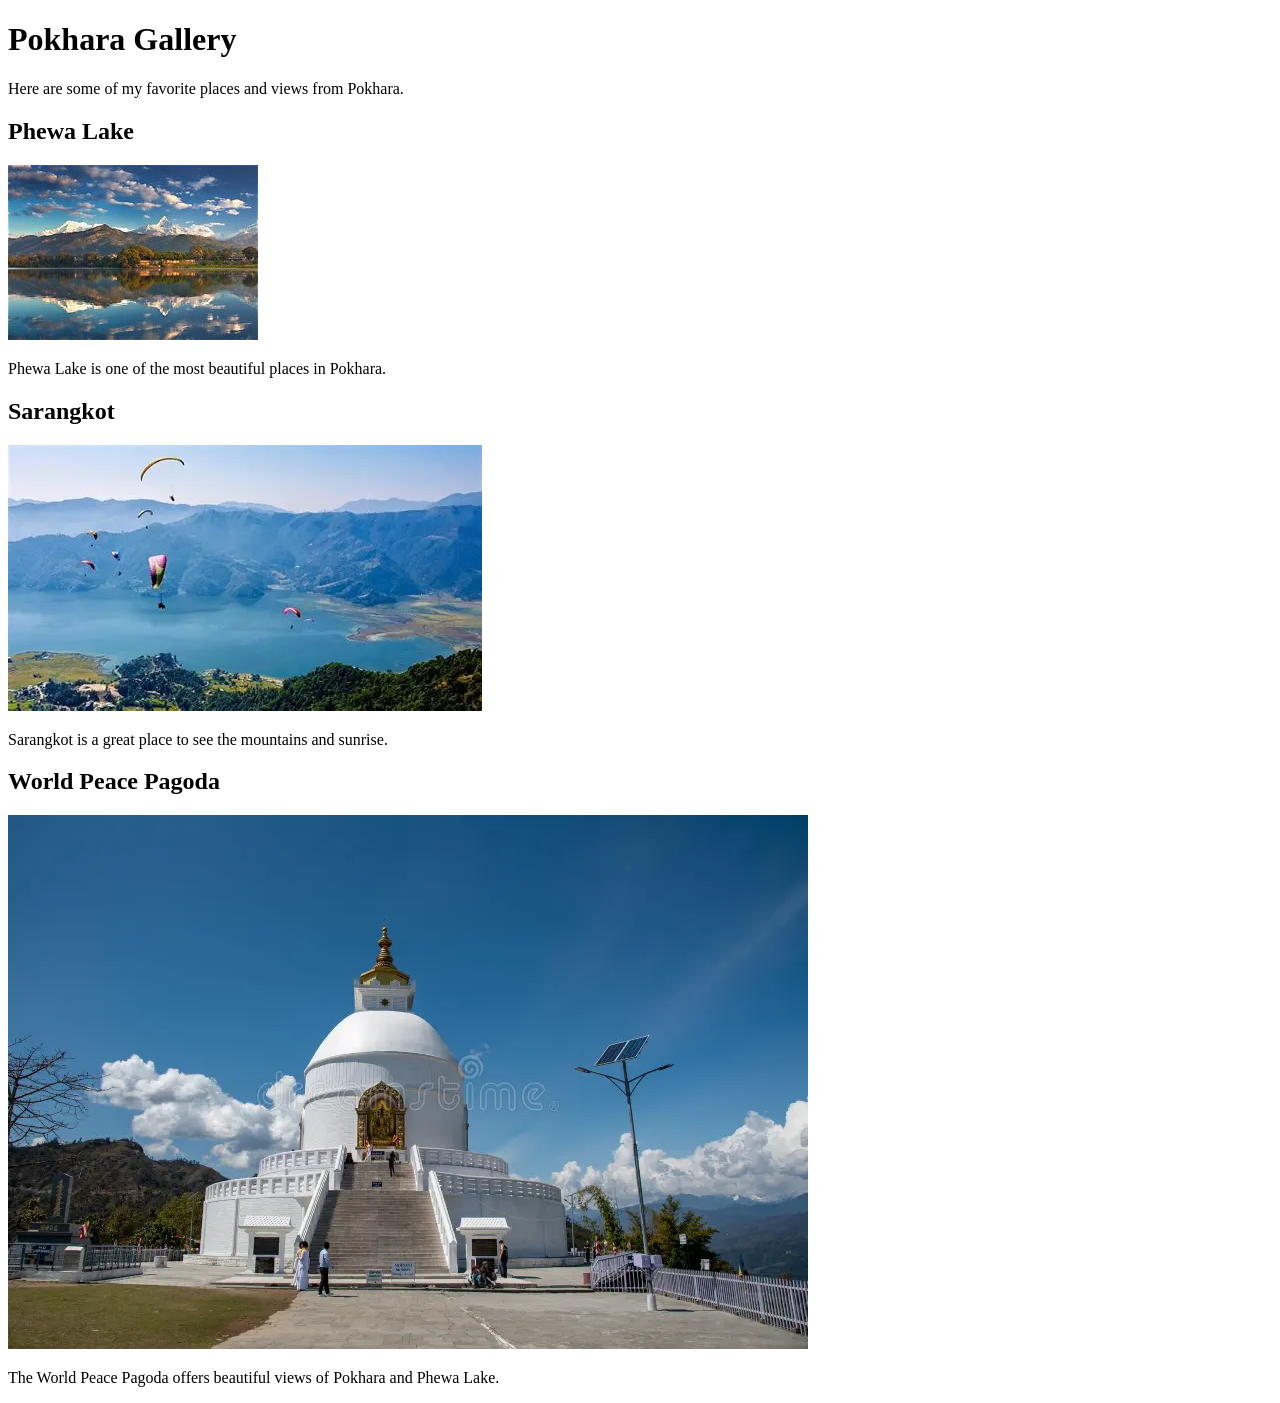
==== Gallery.html @ e899af38 "Add Images" ====
<!DOCTYPE html>
<html>
<head>
    <title>Pokhara Gallery</title>
</head>

<body>

    <h1>Pokhara Gallery</h1>

    <p>Here are some of my favorite places and views from Pokhara.</p>

    <h2>Phewa Lake</h2>
    <img src="Pokhara.jpg" alt="Phewa Lake in Pokhara">
    <p>Phewa Lake is one of the most beautiful places in Pokhara.</p>

    <h2>Sarangkot</h2>
    <img src="Sarangkot.jpg" alt="View from Sarangkot">
    <p>Sarangkot is a great place to see the mountains and sunrise.</p>

    <h2>World Peace Pagoda</h2>
    <img src="Peacepagoda.jpg" alt="World Peace Pagoda in Pokhara">
    <p>The World Peace Pagoda offers beautiful views of Pokhara and Phewa Lake.</p>

</body>
</html>
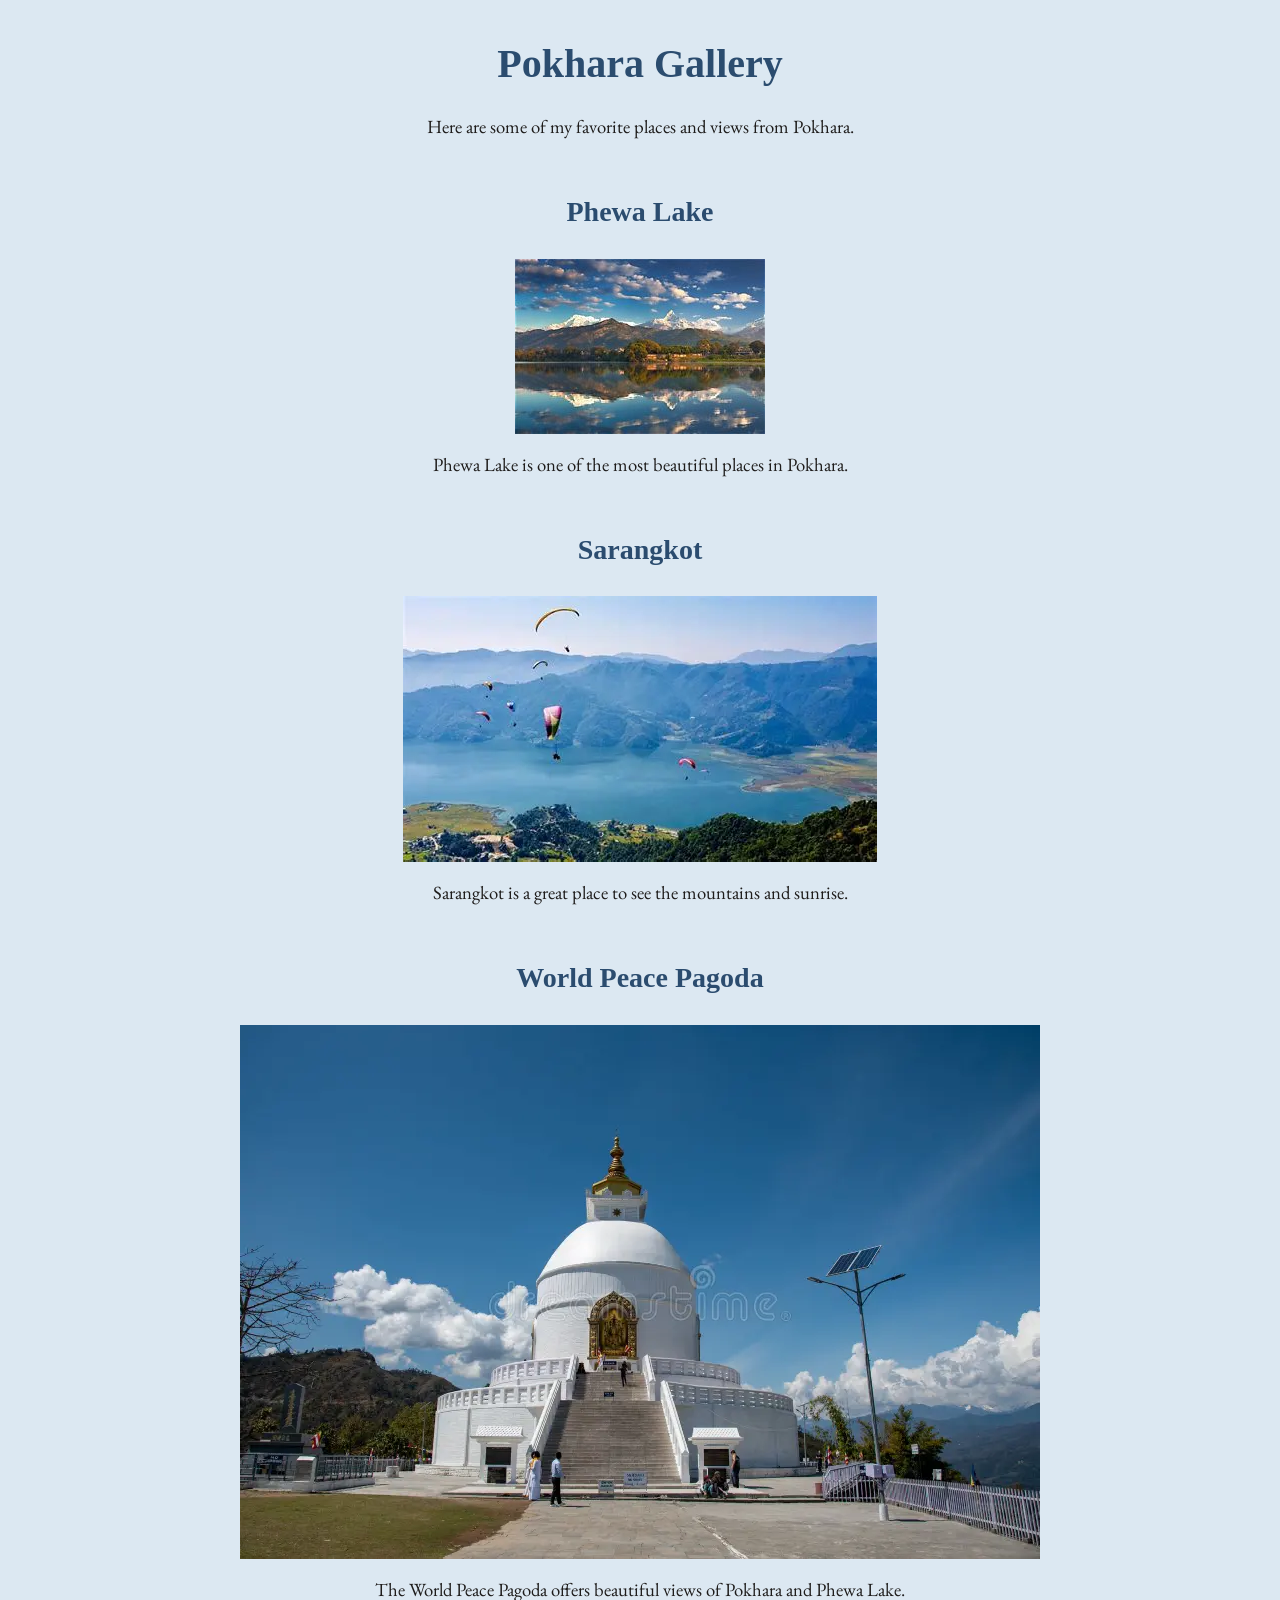
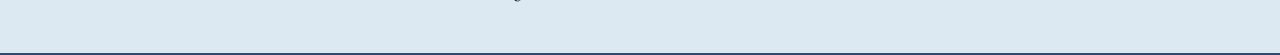
==== commit f02075fa: "Updating everything index.html" ====
--- a/Gallery.html
+++ b/Gallery.html
@@ -3,11 +3,11 @@
 <head>
     <title>Pokhara Gallery</title>
 </head>
-
+<link rel="stylesheet" href="main.css">
 <body>
-
-    <h1>Pokhara Gallery</h1>
-
+    <header>
+        <h1> Pokhara Gallery </h1>
+        
     <p>Here are some of my favorite places and views from Pokhara.</p>
 
     <h2>Phewa Lake</h2>
--- a/main.css
+++ b/main.css
@@ -0,0 +1,186 @@
+@charset "UTF-8";
+
+:root {
+  --FG: 30, 28, 27;
+  --BG: 248, 246, 242;
+  --HL: 43, 76, 111;
+  --BLUE_BG: 220, 232, 242;
+  --GREEN_BG: 234, 242, 235;
+  --PAGE_WIDTH: 960px;
+  --BIG: 32px;
+  --MED: 16px;
+  --SML: 8px;
+  --QRT: 4px;
+  --TNY: 2px;
+}
+
+* {
+  margin: 0;
+  padding: 0;
+  box-sizing: border-box;
+}
+
+/* 1. Define EB Garamond for general reading text */
+@font-face {
+  font-family: "EB Garamond";
+  src: url('static/Fonts/EBGaramond-VariableFont_wght.ttf') format('truetype');
+  font-weight: 100 900;
+  font-style: normal;
+  font-display: swap;
+}
+
+/* 2. Define Playfair Display for headings */
+@font-face {
+  font-family: "Playfair Display";
+  src: url('static/Fonts/PlayfairDisplay-Regular.ttf') format('truetype');
+  font-weight: normal;
+  font-style: normal;
+  font-display: swap;
+}
+
+html,
+body {
+  background-color: rgb(var(--GREEN_BG));
+  color: rgb(var(--FG));
+  font-family: "EB Garamond", Georgia, serif;
+  font-size: 14pt;
+  font-weight: 400;
+  line-height: 1.6;
+  min-height: 100vh;
+}
+
+header {
+  background-color: rgb(var(--BLUE_BG));
+  border-bottom: var(--TNY) solid rgb(var(--HL));
+  display: flex;
+  flex-direction: column;
+  align-items: center;
+  justify-content: center;
+  text-align: center;
+  padding: var(--BIG) var(--MED);
+  gap: var(--MED);
+}
+
+header h1 {
+  font-family: "Playfair Display", Georgia, serif;
+  font-size: 40px;
+  font-weight: 700;
+  color: rgb(var(--HL));
+  margin: 0;
+  text-align: center;
+}
+
+header nav {
+  display: flex;
+  justify-content: center;
+  gap: var(--MED);
+}
+
+header nav a {
+  text-decoration: none;
+  color: rgb(var(--HL));
+  font-weight: 600;
+}
+
+header nav a:hover {
+  text-decoration: underline;
+}
+
+/* Center and constrain main content container */
+main {
+  width: 100%;
+  max-width: var(--PAGE_WIDTH);
+  margin: var(--BIG) auto;
+  padding: 0 var(--MED);
+}
+
+main canvas {
+  display: block;
+  margin: 0 auto;
+  border: 1px solid rgb(var(--HL));
+}
+
+h1,
+h2,
+h3,
+h4,
+h5,
+h6 {
+  font-family: "Playfair Display", Georgia, serif;
+  font-weight: 700;
+  color: rgb(var(--HL));
+  margin-top: var(--MED);
+  margin-bottom: var(--SML);
+}
+
+a {
+  text-decoration: none;
+  color: rgb(var(--HL));
+}
+
+a:hover {
+  text-decoration: underline;
+}
+
+strong {
+  font-weight: 600;
+}
+
+p {
+  margin-bottom: var(--MED);
+}
+
+ul {
+  margin: var(--SML) 0 var(--MED) var(--BIG);
+  color: rgb(var(--HL));
+}
+
+li {
+  margin-bottom: var(--QRT);
+  color: rgb(var(--HL));
+}
+
+ul a {
+  color: rgb(var(--HL));
+}
+
+figure {
+  margin-top: var(--BIG);
+  margin-bottom: var(--BIG);
+  text-align: center;
+}
+
+figure img {
+  max-width: 100%;
+  width: 600px;
+  height: auto;
+  display: block;
+  margin: 0 auto;
+  border-radius: 4px;
+}
+
+figcaption,
+caption {
+  font-size: 11pt;
+  margin-top: var(--SML);
+  color: rgb(var(--FG));
+  opacity: 0.85;
+  font-style: italic;
+  text-align: center;
+}
+
+footer {
+  max-width: var(--PAGE_WIDTH);
+  margin: var(--BIG) auto 0 auto;
+  padding: var(--MED);
+  display: flex;
+  justify-content: center;
+  align-items: center;
+  font-size: 11pt;
+  border-top: 1px solid rgba(var(--HL), 0.2);
+}
+
+footer a {
+  color: rgb(var(--HL));
+  font-weight: 600;
+}
